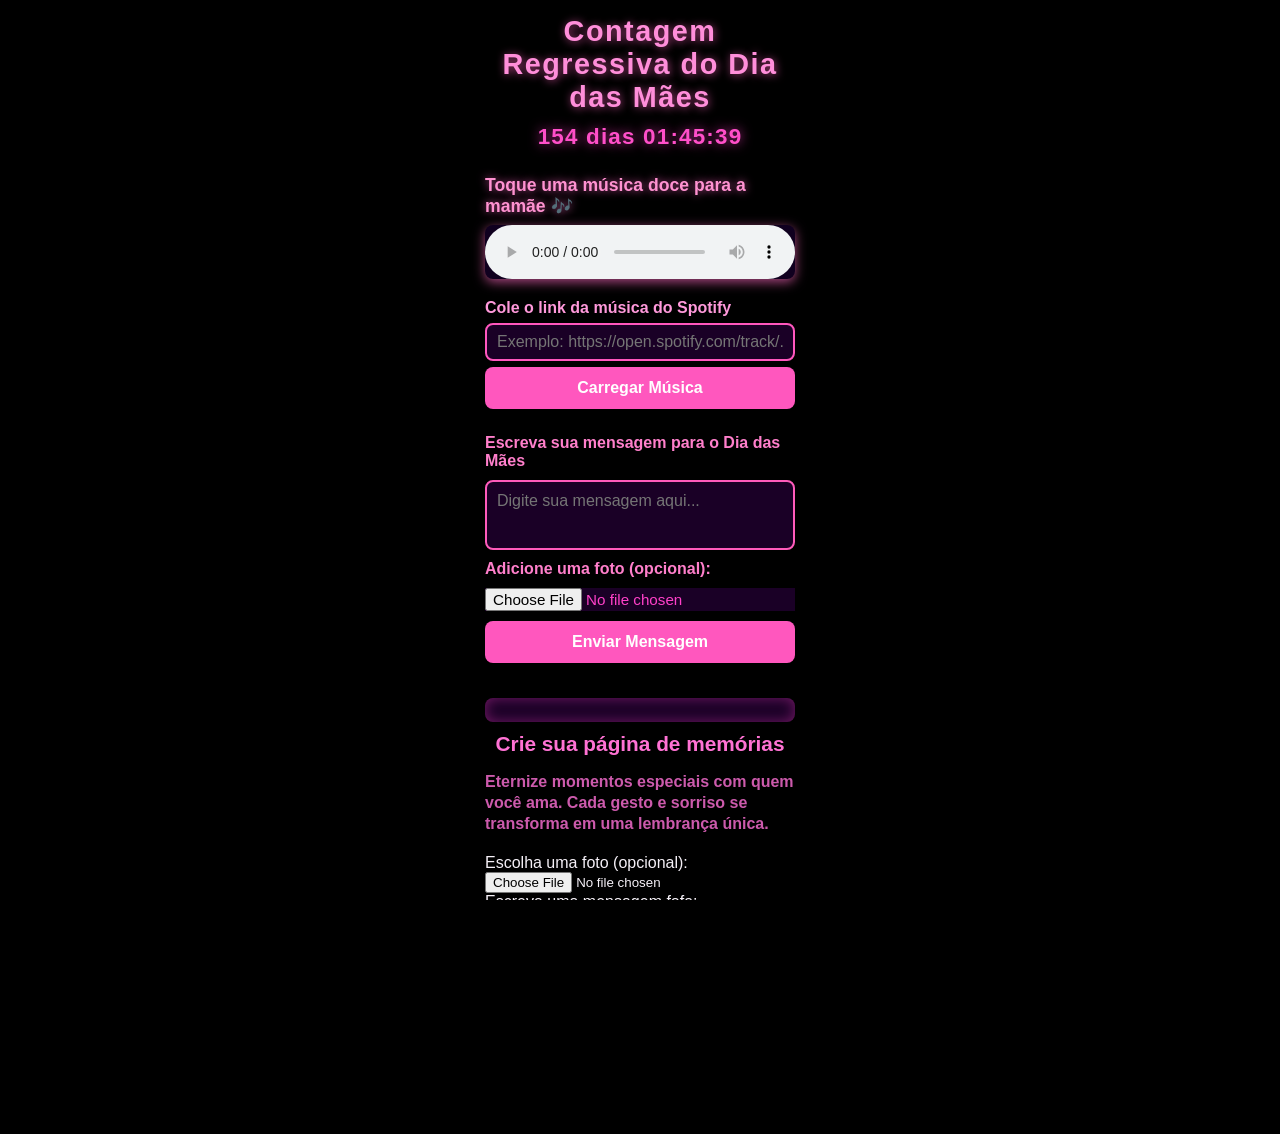
==== index.html @ 5b059147 "Add files via upload" ====
<!DOCTYPE html>
<html lang="pt-BR">
<head>
<meta charset="UTF-8" />
<meta name="viewport" content="width=device-width, initial-scale=1, maximum-scale=1,user-scalable=no" />
<title>Página Especial para o Dia das Mães - Com Emojis</title>
<style>
  /* Reset */
  * {
    box-sizing: border-box;
  }
  html, body {
    margin: 0; padding: 0; height: 100%;
    background: #000000;
    color: #f5f0f7;
    font-family: 'Segoe UI', Tahoma, Geneva, Verdana, sans-serif;
    user-select: none;
    overflow-x: hidden;
  }
  body {
    max-width: 350px;
    min-height: 600px;
    margin-left: auto;
    margin-right: auto;
    padding: 15px 20px 20px;
    display: flex;
    flex-direction: column;
    align-items: center;
    position: relative;
    z-index: 10;
  }
  h1, h2, h3 {
    margin: 0 0 10px 0;
    text-align: center;
    color: #ff8eda;
  }
  h1 {
    font-size: 1.8rem;
    font-weight: 900;
    letter-spacing: 1.5px;
    text-shadow: 1px 1px 8px #ff60bbaa;
  }
  h2 {
    font-size: 1.3rem;
    font-weight: 700;
    margin-bottom: 4px;
    color: #ff5acc;
  }
  p.intro {
    font-size: 1rem;
    font-weight: 600;
    line-height: 1.3;
    margin-bottom: 20px;
    color: #ff70d7cc;
    user-select: text;
  }
  #countdown {
    font-size: 1.4rem;
    font-weight: 800;
    letter-spacing: 1.2px;
    margin: 0 0 25px;
    color: #ff4fc9;
    width: 100%;
    text-align: center;
    user-select: text;
    text-shadow: 0 0 12px #ff40c6bb;
  }
  /* Music player container */
  #musicPlayerContainer {
    display: flex;
    flex-direction: column;
    align-items: center;
    width: 100%;
    margin-bottom: 20px;
    gap: 8px;
  }
  #musicPlayerLabel {
    font-weight: 700;
    font-size: 1.1rem;
    color: #ff92d1;
    text-shadow: 0 0 8px #ff67c5bb;
  }
  audio, iframe {
    width: 100%;
    border-radius: 8px;
    box-shadow: 0 3px 12px #ff69c1aa;
    background: #10001f;
  }
  /* Spotify embed */
  #spotifyContainer {
    display: none;
    margin-top: 10px;
    width: 100%;
    border-radius: 8px;
    box-shadow: 0 3px 12px #ff69c1aa;
  }
  #spotifyEmbed {
    width: 100%;
    height: 80px;
    border-radius: 8px;
    border: none;
    background: #10001f;
  }
  /* Spotify form */
  #spotifyForm {
    display: flex;
    flex-direction: column;
    gap: 6px;
    width: 100%;
    margin-bottom: 25px;
  }
  #spotifyForm label {
    font-weight: 600;
    color: #ff99db;
  }
  #spotifyForm input[type="url"] {
    padding: 8px 10px;
    border: 2px solid #ff57be;
    border-radius: 8px;
    font-size: 1rem;
    color: #ff40c9;
    background: #1a0026;
    transition: border-color 0.3s ease;
  }
  #spotifyForm input[type="url"]:focus {
    outline: none;
    border-color: #ff80df;
    background: #2c003a;
  }
  #spotifyForm button {
    background: #ff57be;
    border: none;
    padding: 12px;
    border-radius: 8px;
    color: white;
    font-weight: 700;
    font-size: 1rem;
    cursor: pointer;
    transition: background 0.3s ease;
  }
  #spotifyForm button:hover, #spotifyForm button:focus {
    background: #ff7fcc;
    outline: none;
  }
  /* Popup for Spotify cover and name */
  #popupOverlay {
    display: none;
    position: fixed;
    z-index: 10000;
    top: 0; left: 0; right: 0; bottom: 0;
    background: rgba(255, 0, 150, 0.9);
    justify-content: center;
    align-items: center;
  }
  #popupContent {
    background: #2c003a;
    border-radius: 12px;
    padding: 20px 25px;
    max-width: 300px;
    width: 90%;
    text-align: center;
    box-shadow: 0 6px 20px #ff33ccdd;
    position: relative;
    user-select: none;
    color: #fff0ff;
  }
  #popupContent img {
    max-width: 80%;
    border-radius: 8px;
    margin-bottom: 12px;
    box-shadow: 0 4px 15px #ff33ccbb;
  }
  #popupContent h3 {
    margin: 0 0 10px 0;
    font-size: 1.3rem;
    user-select: text;
  }
  #popupClose {
    position: absolute;
    top: 8px;
    right: 12px;
    background: transparent;
    border: none;
    font-size: 1.6rem;
    font-weight: 700;
    color: #ff4fc9;
    cursor: pointer;
    user-select: none;
  }
  /* Wish form */
  #wishForm {
    display: flex;
    flex-direction: column;
    gap: 10px;
    width: 100%;
    margin-bottom: 25px;
  }
  #wishForm label {
    font-weight: 600;
    color: #ff7fcb;
  }
  #wishForm textarea {
    resize: none;
    font-family: inherit;
    font-size: 1rem;
    padding: 10px;
    border-radius: 8px;
    border: 2px solid #ff5bbb;
    color: #ff3ec3;
    min-height: 70px;
    background: #1a0026;
    transition: border-color 0.3s ease;
  }
  #wishForm textarea:focus {
    outline: none;
    border-color: #ff80df;
    background: #2c003a;
    color: #ffd0ed;
  }
  #wishForm input[type="file"] {
    font-size: 0.95rem;
    color: #ff40c9;
    background: #1a0026;
  }
  #wishForm button {
    background: #ff57be;
    border: none;
    padding: 12px;
    border-radius: 8px;
    color: white;
    font-weight: 700;
    font-size: 1rem;
    cursor: pointer;
    transition: background 0.3s ease;
  }
  #wishForm button:hover, #wishForm button:focus {
    background: #ff7fcc;
    outline: none;
  }
  /* Wishes container */
  #wishes {
    margin-top: 10px;
    width: 100%;
    max-height: 150px;
    overflow-y: auto;
    background: #1a0026;
    border-radius: 8px;
    padding: 12px;
    box-shadow: inset 0 0 14px #ff40c963;
    user-select: none;
  }
  .wish {
    background: #3f004c;
    border-radius: 6px;
    padding: 8px;
    margin-bottom: 10px;
    box-shadow: 0 1px 4px #ff40c984;
    font-size: 0.95rem;
    line-height: 1.2;
    color: #ffd7f8;
    display: flex;
    flex-direction: row;
    gap: 8px;
    align-items: flex-start;
    user-select: text;
  }
  .wish img {
    max-width: 70px;
    max-height: 70px;
    border-radius: 6px;
    object-fit: cover;
    flex-shrink: 0;
    box-shadow: 0 1px 4px #ff70d7b0;
    user-select: none;
  }
  .wish-text {
    flex: 1;
    word-break: break-word;
  }
  /* Memories section */
  #memoriesContainer {
    width: 100%;
    margin-top: 10px;
    margin-bottom: 15px;
  }
  #memoriesContainer h2 {
    margin-bottom: 10px;
    color: #ff72d4;
  }
  #memories {
    display: flex;
    flex-direction: column;
    gap: 15px;
    max-height: 200px;
    overflow-y: auto;
    background: #2e003d;
    border-radius: 12px;
    padding: 15px;
    box-shadow: inset 0 0 11px #ff40c9cc;
    user-select: none;
  }
  .memory-card {
    background: #3c004d;
    border-radius: 12px;
    box-shadow: 0 4px 12px #ff6edcc0;
    padding: 10px;
    display: flex;
    flex-direction: column;
    color: #ffd0f6;
    user-select: text;
  }
  .memory-card img {
    max-width: 100%;
    max-height: 160px;
    object-fit: contain;
    border-radius: 12px;
    margin-bottom: 8px;
    user-select: none;
  }
  .memory-text {
    font-size: 1rem;
    line-height: 1.3;
    white-space: pre-wrap;
    word-wrap: break-word;
    user-select: text;
  }
  /* Scrollbars */
  #wishes::-webkit-scrollbar, #memories::-webkit-scrollbar {
    width: 6px;
  }
  #wishes::-webkit-scrollbar-track, #memories::-webkit-scrollbar-track {
    background: #ff40c95c;
    border-radius: 8px;
  }
  #wishes::-webkit-scrollbar-thumb, #memories::-webkit-scrollbar-thumb {
    background-color: #ff008c;
    border-radius: 8px;
  }
  /* Responsive */
  @media screen and (max-width: 360px) {
    body {
      padding: 15px;
    }
    h1 {
      font-size: 1.5rem;
    }
    #countdown {
      font-size: 1.2rem;
    }
    #wishForm textarea, #spotifyForm input[type="url"] {
      font-size: 0.95rem;
    }
    #wishForm button, #spotifyForm button {
      font-size: 0.95rem;
      padding: 10px;
    }
    .wish img {
      max-width: 60px;
      max-height: 60px;
    }
    #spotifyEmbed {
      height: 70px;
    }
    #memories {
      max-height: 160px;
    }
    .memory-card img {
      max-height: 140px;
    }
  }
  /* Emoji fall container behind everything */
  #emojiFallContainer {
    pointer-events: none;
    position: fixed;
    top: 0; left: 0; right: 0; bottom: 0;
    overflow: hidden;
    z-index: 1;
  }
  .emojiFall {
    position: absolute;
    top: -2em;
    font-size: 1.6rem;
    opacity: 0.8;
    user-select: none;
    animation-timing-function: linear;
    animation-fill-mode: forwards;
    will-change: transform;
    text-shadow: 0 0 5px #ff40c9bb;
  }
  /* Emoji selection UI */
  #emojiSelectorContainer {
    width: 100%;
    background: #1a0026;
    border-radius: 12px;
    box-shadow: 0 0 8px #ff67c5bb;
    padding: 10px 10px 6px;
    margin-bottom: 15px;
    display: flex;
    flex-direction: column;
    gap: 8px;
  }
  #emojiSelectorContainer label {
    font-weight: 700;
    color: #ff7fcc;
  }
  #emojiSelector {
    font-size: 1.8rem;
    background: transparent;
    border: none;
    color: #ff70d7;
    cursor: pointer;
    border-radius: 8px;
    transition: background 0.25s ease;
    padding: 4px 6px 2px;
    width: 60px;
    text-align: center;
  }
  #emojiSelector:focus {
    outline: none;
    background: #ff80df66;
    color: #fff;
  }
  #emojiSelectorOption {
    font-size: 1.8rem;
  }
</style>
</head>
<body>
  <h1>Contagem Regressiva do Dia das Mães</h1>
  <div id="countdown" aria-live="polite" aria-atomic="true" role="timer" aria-label="Tempo restante para o Dia das Mães">Carregando...</div>

  <div id="musicPlayerContainer">
    <div id="musicPlayerLabel">Toque uma música doce para a mamãe 🎶</div>
    <audio controls preload="auto" aria-label="Player de música padrão do Dia das Mães">
      <source src="https://cdn.pixabay.com/download/audio/2022/05/04/audio_3ef0e6f0a4.mp3?filename=sunny-day-111969.mp3" type="audio/mpeg" />
      Seu navegador não suporta o elemento de áudio.
    </audio>
  </div>

  <form id="spotifyForm" aria-label="Adicionar música do Spotify">
    <label for="spotifyUrlInput">Cole o link da música do Spotify</label>
    <input type="url" id="spotifyUrlInput" placeholder="Exemplo: https://open.spotify.com/track/..." aria-required="true" />
    <button type="button" id="loadSpotifyBtn">Carregar Música</button>
  </form>

  <div id="spotifyContainer" aria-live="polite" aria-atomic="true" aria-label="Player embutido do Spotify">
    <iframe id="spotifyEmbed" allow="encrypted-media" allowtransparency="true" loading="lazy" title="Spotify Player"></iframe>
  </div>

  <div id="popupOverlay" role="dialog" aria-modal="true" aria-labelledby="popupTitle">
    <div id="popupContent">
      <button id="popupClose" aria-label="Fechar popup">&times;</button>
      <img id="popupCover" alt="Capa da música do Spotify" />
      <h3 id="popupTitle"></h3>
    </div>
  </div>

  <form id="wishForm" aria-label="Enviar mensagem para o Dia das Mães">
    <label for="wishInput">Escreva sua mensagem para o Dia das Mães</label>
    <textarea id="wishInput" aria-required="true" placeholder="Digite sua mensagem aqui..." maxlength="200"></textarea>
    <label for="wishPhoto">Adicione uma foto (opcional):</label>
    <input type="file" id="wishPhoto" accept="image/*" />
    <button type="submit">Enviar Mensagem</button>
  </form>

  <div id="wishes" aria-live="polite" aria-relevant="additions" role="region" aria-label="Lista de mensagens para o Dia das Mães"></div>

  <section id="memoriesContainer">
    <h2>Crie sua página de memórias</h2>
    <p class="intro">Eternize momentos especiais com quem você ama. Cada gesto e sorriso se transforma em uma lembrança única.</p>
    <form id="memoryForm" aria-label="Adicionar nova memória">
      <label for="memoryPhoto">Escolha uma foto (opcional):</label>
      <input type="file" id="memoryPhoto" accept="image/*" />
      <label for="memoryText">Escreva uma mensagem fofa:</label>
      <textarea id="memoryText" maxlength="400" placeholder="Digite aqui sua lembrança..." aria-required="true"></textarea>
      <button type="submit">Adicionar memória</button>
    </form>
    <section id="memories" aria-live="polite" aria-relevant="additions" role="region" aria-label="Memórias criadas"></section>
  </section>

  <section id="emojiSelectorContainer">
    <label for="emojiSelector">Escolha seu emoji para a chuva:</label>
    <select id="emojiSelector" aria-label="Selecionar emoji para chuva">
      <option value="🌸">🌸</option>
      <option value="💐">💐</option>
      <option value="🌷">🌷</option>
      <option value="🌹">🌹</option>
      <option value="💕">💕</option>
      <option value="💖">💖</option>
      <option value="💝">💝</option>
      <option value="✨">✨</option>
      <option value="🎀">🎀</option>
      <option value="🌻">🌻</option>
    </select>
  </section>

  <div id="emojiFallContainer" aria-hidden="true"></div>

<script>
  (function() {
    // Countdown
    function getNextMothersDay() {
      let now = new Date();
      let year = now.getFullYear();
      function secondSunday(y) {
        let d = new Date(y,4,1);
        let day = d.getDay();
        let offset = (7 - day) % 7;
        return 1 + offset + 7;
      }
      let date = secondSunday(year);
      let md = new Date(year,4,date,0,0,0,0);
      if (now > md) {
        year++;
        date = secondSunday(year);
        md = new Date(year,4,date,0,0,0,0);
      }
      return md;
    }
    let targetDate = getNextMothersDay();
    const countdownEl = document.getElementById('countdown');
    function pad(n){return n<10?'0'+n:n;}
    function updateCountdown(){
      let now = new Date();
      let diff = targetDate - now;
      if(diff<=0){
        countdownEl.textContent = "Feliz Dia das Mães! 🎉";
        clearInterval(intervalId);
        return;
      }
      let days=Math.floor(diff/(1000*60*60*24));
      let hours=Math.floor((diff/(1000*60*60))%24);
      let mins=Math.floor((diff/(1000*60))%60);
      let secs=Math.floor((diff/1000)%60);
      countdownEl.textContent = days+(days===1?' dia ':' dias ')+pad(hours)+":"+pad(mins)+":"+pad(secs);
    }
    updateCountdown();
    let intervalId = setInterval(updateCountdown,1000);

    // Spotify player integration
    const spotifyUrlInput = document.getElementById('spotifyUrlInput');
    const loadSpotifyBtn = document.getElementById('loadSpotifyBtn');
    const spotifyEmbed = document.getElementById('spotifyEmbed');
    const spotifyContainer = document.getElementById('spotifyContainer');
    const popupOverlay = document.getElementById('popupOverlay');
    const popupClose = document.getElementById('popupClose');
    const popupCover = document.getElementById('popupCover');
    const popupTitle = document.getElementById('popupTitle');

    function extractSpotifyTrackId(url) {
      try {
        let u = new URL(url);
        if(u.hostname==='open.spotify.com'){
          let parts = u.pathname.split('/');
          if(parts.length>=3 && parts[1]==='track'){
            return parts[2].split('?')[0];
          }
        }
      }catch(e){}
      return null;
    }

    loadSpotifyBtn.addEventListener('click', function(){
      let url = spotifyUrlInput.value.trim();
      if(!url){
        alert('Por favor, insira o link da música do Spotify.');
        spotifyUrlInput.focus();
        return;
      }
      let trackId = extractSpotifyTrackId(url);
      if(!trackId){
        alert('Link inválido! Insira um link válido para a música do Spotify.');
        spotifyUrlInput.focus();
        return;
      }
      let embedUrl = `https://open.spotify.com/embed/track/${trackId}`;
      spotifyEmbed.src = embedUrl;
      spotifyContainer.style.display = 'block';
      let musicName = prompt("Digite o nome da música para exibir no popup:");
      if(!musicName) musicName = "Nome não informado";
      popupCover.src = "https://upload.wikimedia.org/wikipedia/commons/4/4f/Spotify_icon_green.svg";
      popupTitle.textContent = musicName;
      popupOverlay.style.display = 'flex';
      popupClose.focus();
    });

    popupClose.addEventListener('click', function(){
      popupOverlay.style.display = 'none';
    });
    document.addEventListener('keydown', function(e){
      if(e.key==='Escape' && popupOverlay.style.display==='flex'){
        popupOverlay.style.display = 'none';
        loadSpotifyBtn.focus();
      }
    });

    // Wish form
    const wishForm = document.getElementById('wishForm');
    const wishInput = document.getElementById('wishInput');
    const wishPhotoInput = document.getElementById('wishPhoto');
    const wishesContainer = document.getElementById('wishes');

    wishForm.addEventListener('submit', function(e){
      e.preventDefault();
      let text = wishInput.value.trim();
      if(!text){
        alert('Por favor, digite uma mensagem antes de enviar.');
        wishInput.focus();
        return;
      }
      if(text.length>200){
        alert('A mensagem é muito longa. Máximo 200 caracteres.');
        wishInput.focus();
        return;
      }
      if(wishPhotoInput.files.length>0){
        let file = wishPhotoInput.files[0];
        if(!file.type.startsWith('image/')){
          alert('Por favor, envie um arquivo de imagem válido.');
          wishPhotoInput.value = '';
          return;
        }
        if(file.size > 5*1024*1024){
          alert('A imagem deve ter menos de 5MB.');
          wishPhotoInput.value = '';
          return;
        }
        let reader = new FileReader();
        reader.onload = function(event){
          addWish(text,event.target.result);
        }
        reader.readAsDataURL(file);
      }else{
        addWish(text, null);
      }
      wishInput.value = '';
      wishPhotoInput.value = '';
      wishInput.focus();
    });

    function addWish(text, imageData){
      const div = document.createElement('div');
      div.className = 'wish';
      if(imageData){
        const img = document.createElement('img');
        img.src = imageData;
        img.alt = 'Foto enviada com a mensagem';
        div.appendChild(img);
      }
      const textDiv = document.createElement('div');
      textDiv.className = 'wish-text';
      textDiv.textContent = text;
      div.appendChild(textDiv);
      wishesContainer.insertBefore(div, wishesContainer.firstChild);
    }

    // Memories section
    const memoryForm = document.getElementById('memoryForm');
    const memoryPhotoInput = document.getElementById('memoryPhoto');
    const memoryTextInput = document.getElementById('memoryText');
    const memoriesContainer = document.getElementById('memories');
    let memories = [];

    function loadMemories(){
      const data = localStorage.getItem('memoriesPageData');
      if(data){
        memories = JSON.parse(data);
        memories.forEach(m=>addMemoryToDOM(m));
      }
    }
    function saveMemories(){
      localStorage.setItem('memoriesPageData', JSON.stringify(memories));
    }
    function addMemoryToDOM(memory){
      const card = document.createElement('article');
      card.className = 'memory-card';
      if(memory.photo){
        const img = document.createElement('img');
        img.src = memory.photo;
        img.alt = 'Foto da memória';
        img.loading = 'lazy';
        card.appendChild(img);
      }
      const textDiv = document.createElement('div');
      textDiv.className = 'memory-text';
      textDiv.textContent = memory.text;
      card.appendChild(textDiv);
      memoriesContainer.appendChild(card);
    }

    memoryForm.addEventListener('submit', function(e){
      e.preventDefault();
      const text = memoryTextInput.value.trim();
      if(text.length===0){
        alert('Por favor, escreva uma mensagem antes de adicionar a memória.');
        memoryTextInput.focus();
        return;
      }
      if(text.length>400){
        alert('A mensagem deve ter no máximo 400 caracteres.');
        memoryTextInput.focus();
        return;
      }
      if(memoryPhotoInput.files.length>0){
        const file = memoryPhotoInput.files[0];
        if(!file.type.startsWith('image/')){
          alert('Por favor, selecione um arquivo de imagem válido.');
          memoryPhotoInput.value = '';
          return;
        }
        if(file.size>5*1024*1024){
          alert('A imagem não pode ser maior que 5MB.');
          memoryPhotoInput.value = '';
          return;
        }
        const reader=new FileReader();
        reader.onload=function(event){
          const newMemory={photo:event.target.result,text:text};
          memories.unshift(newMemory);
          saveMemories();
          addMemoryToDOM(newMemory);
          memoryForm.reset();
          memoryTextInput.focus();
        };
        reader.readAsDataURL(file);
      }else{
        const newMemory={photo:null,text:text};
        memories.unshift(newMemory);
        saveMemories();
        addMemoryToDOM(newMemory);
        memoryForm.reset();
        memoryTextInput.focus();
      }
    });

    loadMemories();

    // Emoji falling animation
    const emojiFallContainer = document.getElementById('emojiFallContainer');
    const emojiSelector = document.getElementById('emojiSelector');

    let emojiChar = emojiSelector.value;
    let emojiElements = [];
    let maxEmoji = 30;
    let screenWidth = window.innerWidth;

    function createEmoji(){
      const emoji = document.createElement('div');
      emoji.className = 'emojiFall';
      emoji.textContent = emojiChar;
      emoji.style.left = Math.random() * (screenWidth-24) + 'px';
      emoji.style.fontSize = (12 + Math.random()*20) + 'px';
      emoji.style.opacity = 0.6 + Math.random()*0.4;
      emoji.style.animationDuration = (4000 + Math.random()*6000) + 'ms';
      emoji.style.animationName = 'falling';
      emojiFallContainer.appendChild(emoji);
      emojiElements.push(emoji);

      // Remove emoji after animation ends
      emoji.addEventListener('animationend', ()=>{
        emoji.remove();
        emojiElements = emojiElements.filter(e => e!==emoji);
      });
    }

    // Create initial falling emojis interval
    let emojiInterval = setInterval(() => {
      if(emojiElements.length < maxEmoji){
        createEmoji();
      }
    }, 300);

    // When the emoji changes
    emojiSelector.addEventListener('change', (e)=>{
      emojiChar = e.target.value;
    });

    // Resize handler
    window.addEventListener('resize', () => {
      screenWidth = window.innerWidth;
    });

    // Define falling animation keyframes dynamically
    const style = document.createElement('style');
    style.textContent = `
      @keyframes falling {
        0% { transform: translateY(-2em) rotate(0deg); }
        100% { transform: translateY(110vh) rotate(360deg); }
      }
    `;
    document.head.appendChild(style);

  })();
</script>
</body>
</html>
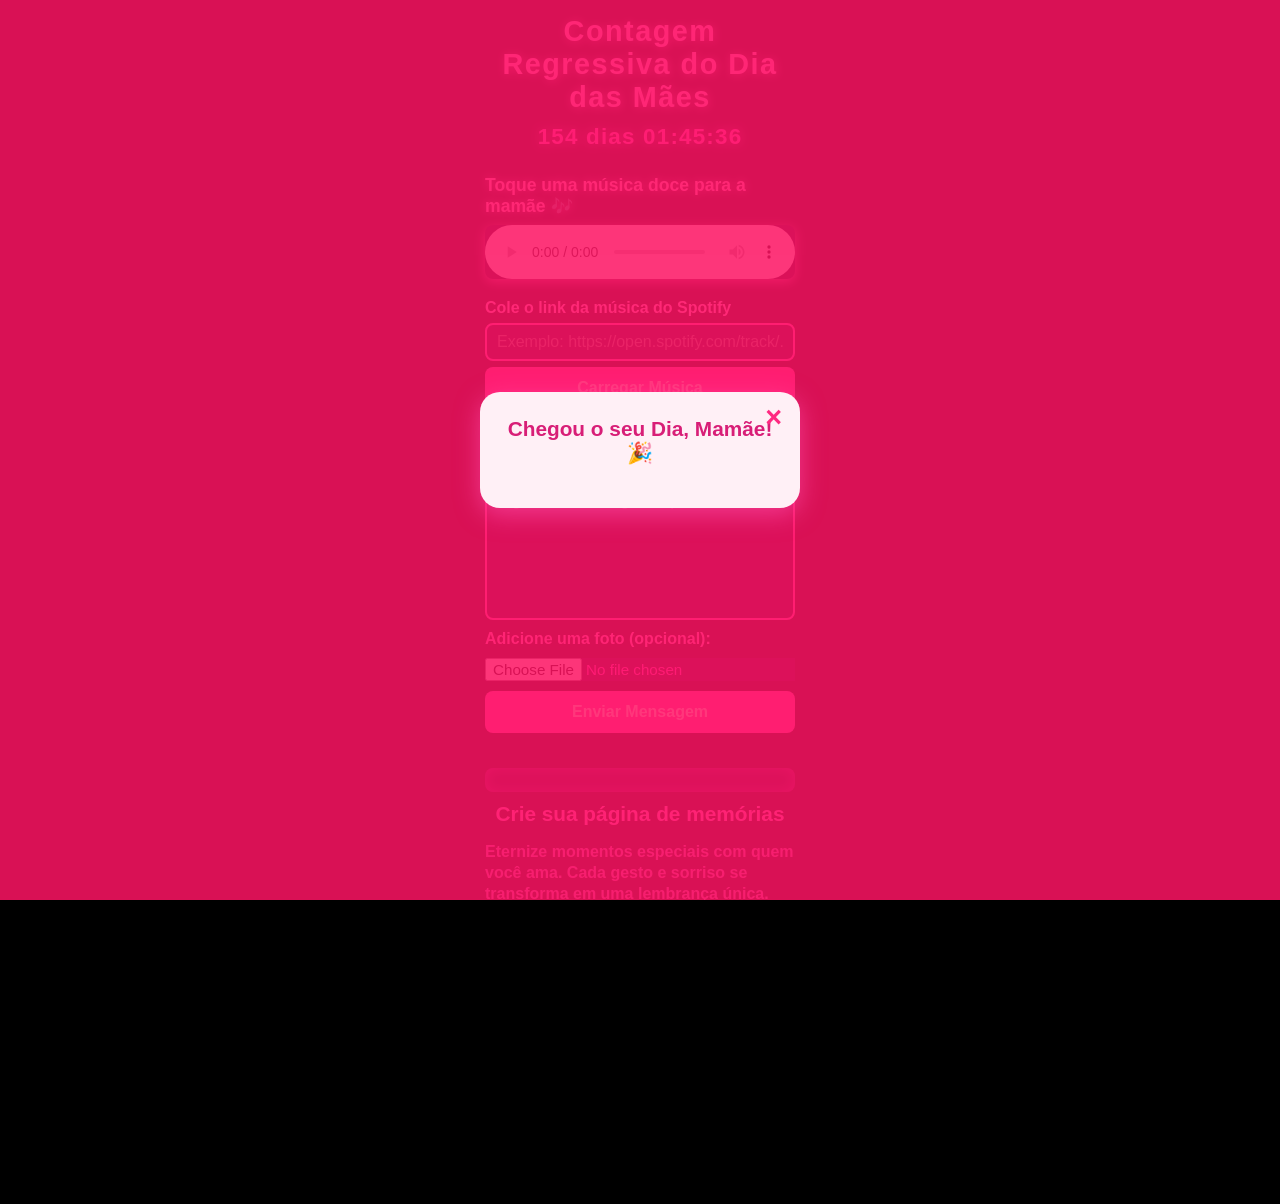
==== commit eacc1259: "Add files via upload" ====
--- a/index.html
+++ b/index.html
@@ -3,7 +3,7 @@
 <head>
 <meta charset="UTF-8" />
 <meta name="viewport" content="width=device-width, initial-scale=1, maximum-scale=1,user-scalable=no" />
-<title>Página Especial para o Dia das Mães - Com Emojis</title>
+<title>Página Especial para o Dia das Mães - Textos Grandes</title>
 <style>
   /* Reset */
   * {
@@ -197,7 +197,7 @@
   }
   #wishForm label {
     font-weight: 600;
-    color: #ff7fcb;
+    color: #ff7fcc;
   }
   #wishForm textarea {
     resize: none;
@@ -207,7 +207,7 @@
     border-radius: 8px;
     border: 2px solid #ff5bbb;
     color: #ff3ec3;
-    min-height: 70px;
+    min-height: 140px;
     background: #1a0026;
     transition: border-color 0.3s ease;
   }
@@ -241,7 +241,7 @@
   #wishes {
     margin-top: 10px;
     width: 100%;
-    max-height: 150px;
+    max-height: 250px;
     overflow-y: auto;
     background: #1a0026;
     border-radius: 8px;
@@ -256,12 +256,14 @@
     margin-bottom: 10px;
     box-shadow: 0 1px 4px #ff40c984;
     font-size: 0.95rem;
-    line-height: 1.2;
+    line-height: 1.4;
     color: #ffd7f8;
     display: flex;
     flex-direction: row;
     gap: 8px;
     align-items: flex-start;
+    white-space: pre-wrap;
+    word-wrap: break-word;
     user-select: text;
   }
   .wish img {
@@ -275,7 +277,6 @@
   }
   .wish-text {
     flex: 1;
-    word-break: break-word;
   }
   /* Memories section */
   #memoriesContainer {
@@ -291,7 +292,7 @@
     display: flex;
     flex-direction: column;
     gap: 15px;
-    max-height: 200px;
+    max-height: 400px;
     overflow-y: auto;
     background: #2e003d;
     border-radius: 12px;
@@ -307,11 +308,13 @@
     display: flex;
     flex-direction: column;
     color: #ffd0f6;
+    white-space: pre-wrap;
+    word-wrap: break-word;
     user-select: text;
   }
   .memory-card img {
     max-width: 100%;
-    max-height: 160px;
+    max-height: 240px;
     object-fit: contain;
     border-radius: 12px;
     margin-bottom: 8px;
@@ -320,13 +323,10 @@
   .memory-text {
     font-size: 1rem;
     line-height: 1.3;
-    white-space: pre-wrap;
-    word-wrap: break-word;
-    user-select: text;
   }
   /* Scrollbars */
   #wishes::-webkit-scrollbar, #memories::-webkit-scrollbar {
-    width: 6px;
+    width: 8px;
   }
   #wishes::-webkit-scrollbar-track, #memories::-webkit-scrollbar-track {
     background: #ff40c95c;
@@ -362,10 +362,10 @@
       height: 70px;
     }
     #memories {
-      max-height: 160px;
+      max-height: 300px;
     }
     .memory-card img {
-      max-height: 140px;
+      max-height: 180px;
     }
   }
   /* Emoji fall container behind everything */
@@ -420,9 +420,6 @@
     background: #ff80df66;
     color: #fff;
   }
-  #emojiSelectorOption {
-    font-size: 1.8rem;
-  }
 </style>
 </head>
 <body>
@@ -457,7 +454,7 @@
 
   <form id="wishForm" aria-label="Enviar mensagem para o Dia das Mães">
     <label for="wishInput">Escreva sua mensagem para o Dia das Mães</label>
-    <textarea id="wishInput" aria-required="true" placeholder="Digite sua mensagem aqui..." maxlength="200"></textarea>
+    <textarea id="wishInput" aria-required="true" placeholder="Digite sua mensagem aqui..." maxlength="35000" ></textarea>
     <label for="wishPhoto">Adicione uma foto (opcional):</label>
     <input type="file" id="wishPhoto" accept="image/*" />
     <button type="submit">Enviar Mensagem</button>
@@ -472,7 +469,7 @@
       <label for="memoryPhoto">Escolha uma foto (opcional):</label>
       <input type="file" id="memoryPhoto" accept="image/*" />
       <label for="memoryText">Escreva uma mensagem fofa:</label>
-      <textarea id="memoryText" maxlength="400" placeholder="Digite aqui sua lembrança..." aria-required="true"></textarea>
+      <textarea id="memoryText" maxlength="35000" placeholder="Digite aqui sua lembrança..." aria-required="true"></textarea>
       <button type="submit">Adicionar memória</button>
     </form>
     <section id="memories" aria-live="polite" aria-relevant="additions" role="region" aria-label="Memórias criadas"></section>
@@ -496,8 +493,24 @@
 
   <div id="emojiFallContainer" aria-hidden="true"></div>
 
+  <!-- Mother's Day popup for celebration -->
+  <div id="mothersDayPopupOverlay" role="dialog" aria-modal="true" aria-labelledby="mothersDayPopupTitle" style="display:none; position: fixed; z-index: 11000; top:0;left:0;right:0;bottom:0; background: rgba(255,20,100, 0.85); display:flex; justify-content:center; align-items:center;">
+    <div style="background:#fff0f6; border-radius:20px; padding:25px; max-width:320px; text-align:center; box-shadow:0 6px 25px #ff4caaaa; position:relative;">
+      <button id="mothersDayPopupClose" aria-label="Fechar popup" style="position:absolute; top:8px; right:12px; border:none; background:transparent; font-size:1.8rem; font-weight:700; color:#ff2981; cursor:pointer;">&times;</button>
+      <h2 id="mothersDayPopupTitle" style="color:#d81e77; margin-bottom:15px;">Chegou o seu Dia, Mamãe! 🎉</h2>
+      <p id="mothersDayPopupMsg" style="font-size:1.1rem; color:#8e0634; white-space: pre-wrap;"></p>
+    </div>
+  </div>
+
 <script>
   (function() {
+    // Site creation time stored in milliseconds in localStorage
+    const creationTimeKey = 'siteCreationTimestamp';
+    if(!localStorage.getItem(creationTimeKey)) {
+      localStorage.setItem(creationTimeKey, Date.now());
+    }
+    const siteCreationTimestamp = parseInt(localStorage.getItem(creationTimeKey), 10);
+
     // Countdown
     function getNextMothersDay() {
       let now = new Date();
@@ -526,6 +539,9 @@
       if(diff<=0){
         countdownEl.textContent = "Feliz Dia das Mães! 🎉";
         clearInterval(intervalId);
+
+        // Show Mother's Day popup once when countdown ends
+        showMothersDayPopup();
         return;
       }
       let days=Math.floor(diff/(1000*60*60*24));
@@ -537,15 +553,49 @@
     updateCountdown();
     let intervalId = setInterval(updateCountdown,1000);
 
+    // Show popup with time elapsed since site creation
+    const popupOverlay = document.getElementById('mothersDayPopupOverlay');
+    const popupCloseBtn = document.getElementById('mothersDayPopupClose');
+    const popupMessage = document.getElementById('mothersDayPopupMsg');
+
+    function showMothersDayPopup() {
+      // Calculate time difference in seconds
+      const nowTS = Date.now();
+      const diffMS = nowTS - siteCreationTimestamp;
+      const diffSec = Math.floor(diffMS / 1000);
+      const diffMin = Math.floor(diffSec / 60);
+      const diffHour = Math.floor(diffMin / 60);
+      const diffDay = Math.floor(diffHour / 24);
+  
+      let timeStr = '';
+      if(diffDay>0) timeStr += diffDay+" dia"+(diffDay>1?"s":"")+", ";
+      if(diffHour%24>0) timeStr += (diffHour%24)+" hora"+((diffHour%24)>1?"s":"")+", ";
+      if(diffMin%60>0) timeStr += (diffMin%60)+" minuto"+((diffMin%60)>1?"s":"")+", ";
+      timeStr += (diffSec%60)+" segund"+((diffSec%60)>1?"os":"a");
+
+      popupMessage.textContent = `Esse site demorou exatamente ${timeStr} para ser criado. Obrigado por fazer parte dessa memória!`;
+      popupOverlay.style.display = 'flex';
+    }
+
+    popupCloseBtn.addEventListener('click', () => {
+      popupOverlay.style.display = 'none';
+    });
+
+    document.addEventListener('keydown', (e) => {
+      if(e.key === "Escape" && popupOverlay.style.display === 'flex'){
+        popupOverlay.style.display = 'none';
+      }
+    });
+
     // Spotify player integration
     const spotifyUrlInput = document.getElementById('spotifyUrlInput');
     const loadSpotifyBtn = document.getElementById('loadSpotifyBtn');
     const spotifyEmbed = document.getElementById('spotifyEmbed');
     const spotifyContainer = document.getElementById('spotifyContainer');
-    const popupOverlay = document.getElementById('popupOverlay');
-    const popupClose = document.getElementById('popupClose');
-    const popupCover = document.getElementById('popupCover');
-    const popupTitle = document.getElementById('popupTitle');
+    const spotifyPopupOverlay = document.getElementById('popupOverlay');
+    const spotifyPopupClose = document.getElementById('popupClose');
+    const spotifyPopupCover = document.getElementById('popupCover');
+    const spotifyPopupTitle = document.getElementById('popupTitle');
 
     function extractSpotifyTrackId(url) {
       try {
@@ -578,18 +628,18 @@
       spotifyContainer.style.display = 'block';
       let musicName = prompt("Digite o nome da música para exibir no popup:");
       if(!musicName) musicName = "Nome não informado";
-      popupCover.src = "https://upload.wikimedia.org/wikipedia/commons/4/4f/Spotify_icon_green.svg";
-      popupTitle.textContent = musicName;
-      popupOverlay.style.display = 'flex';
-      popupClose.focus();
+      spotifyPopupCover.src = "https://upload.wikimedia.org/wikipedia/commons/4/4f/Spotify_icon_green.svg";
+      spotifyPopupTitle.textContent = musicName;
+      spotifyPopupOverlay.style.display = 'flex';
+      spotifyPopupClose.focus();
     });
 
-    popupClose.addEventListener('click', function(){
-      popupOverlay.style.display = 'none';
+    spotifyPopupClose.addEventListener('click', function(){
+      spotifyPopupOverlay.style.display = 'none';
     });
     document.addEventListener('keydown', function(e){
-      if(e.key==='Escape' && popupOverlay.style.display==='flex'){
-        popupOverlay.style.display = 'none';
+      if(e.key==='Escape' && spotifyPopupOverlay.style.display==='flex'){
+        spotifyPopupOverlay.style.display = 'none';
         loadSpotifyBtn.focus();
       }
     });
@@ -608,8 +658,8 @@
         wishInput.focus();
         return;
       }
-      if(text.length>200){
-        alert('A mensagem é muito longa. Máximo 200 caracteres.');
+      if(text.length>35000){
+        alert('A mensagem é muito longa. Máximo 35000 caracteres.');
         wishInput.focus();
         return;
       }
@@ -696,8 +746,8 @@
         memoryTextInput.focus();
         return;
       }
-      if(text.length>400){
-        alert('A mensagem deve ter no máximo 400 caracteres.');
+      if(text.length>35000){
+        alert('A mensagem deve ter no máximo 35000 caracteres.');
         memoryTextInput.focus();
         return;
       }
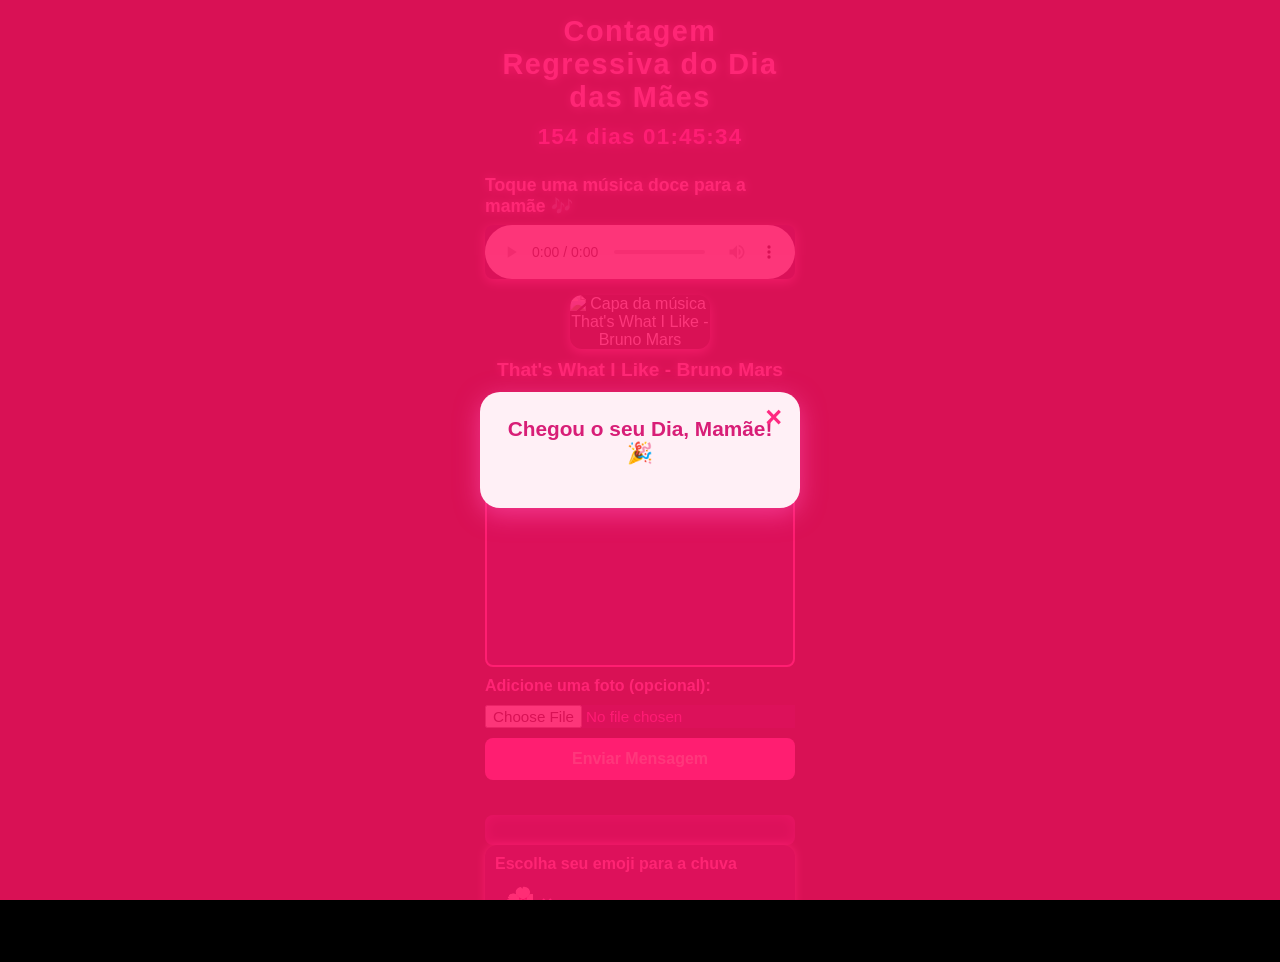
==== commit 69f687f1: "Add files via upload" ====
--- a/index.html
+++ b/index.html
@@ -3,7 +3,7 @@
 <head>
 <meta charset="UTF-8" />
 <meta name="viewport" content="width=device-width, initial-scale=1, maximum-scale=1,user-scalable=no" />
-<title>Página Especial para o Dia das Mães - Textos Grandes</title>
+<title>Página Especial para o Dia das Mães</title>
 <style>
   /* Reset */
   * {
@@ -46,14 +46,6 @@
     margin-bottom: 4px;
     color: #ff5acc;
   }
-  p.intro {
-    font-size: 1rem;
-    font-weight: 600;
-    line-height: 1.3;
-    margin-bottom: 20px;
-    color: #ff70d7cc;
-    user-select: text;
-  }
   #countdown {
     font-size: 1.4rem;
     font-weight: 800;
@@ -80,113 +72,29 @@
     color: #ff92d1;
     text-shadow: 0 0 8px #ff67c5bb;
   }
-  audio, iframe {
+  audio {
     width: 100%;
     border-radius: 8px;
     box-shadow: 0 3px 12px #ff69c1aa;
     background: #10001f;
   }
-  /* Spotify embed */
-  #spotifyContainer {
-    display: none;
-    margin-top: 10px;
-    width: 100%;
-    border-radius: 8px;
-    box-shadow: 0 3px 12px #ff69c1aa;
-  }
-  #spotifyEmbed {
-    width: 100%;
-    height: 80px;
-    border-radius: 8px;
-    border: none;
-    background: #10001f;
-  }
-  /* Spotify form */
-  #spotifyForm {
-    display: flex;
-    flex-direction: column;
-    gap: 6px;
-    width: 100%;
-    margin-bottom: 25px;
-  }
-  #spotifyForm label {
-    font-weight: 600;
-    color: #ff99db;
-  }
-  #spotifyForm input[type="url"] {
-    padding: 8px 10px;
-    border: 2px solid #ff57be;
-    border-radius: 8px;
-    font-size: 1rem;
-    color: #ff40c9;
-    background: #1a0026;
-    transition: border-color 0.3s ease;
-  }
-  #spotifyForm input[type="url"]:focus {
-    outline: none;
-    border-color: #ff80df;
-    background: #2c003a;
-  }
-  #spotifyForm button {
-    background: #ff57be;
-    border: none;
-    padding: 12px;
-    border-radius: 8px;
-    color: white;
+  #musicCoverContainer {
+    margin-top: 8px;
+    text-align: center;
+  }
+  #musicCoverContainer img {
+    max-width: 140px;
+    border-radius: 12px;
+    box-shadow: 0 4px 12px #ff69c1aa;
+  }
+  #musicCoverContainer h3 {
+    margin: 10px 0 0 0;
+    color: #ff92d1;
     font-weight: 700;
-    font-size: 1rem;
-    cursor: pointer;
-    transition: background 0.3s ease;
-  }
-  #spotifyForm button:hover, #spotifyForm button:focus {
-    background: #ff7fcc;
-    outline: none;
-  }
-  /* Popup for Spotify cover and name */
-  #popupOverlay {
-    display: none;
-    position: fixed;
-    z-index: 10000;
-    top: 0; left: 0; right: 0; bottom: 0;
-    background: rgba(255, 0, 150, 0.9);
-    justify-content: center;
-    align-items: center;
-  }
-  #popupContent {
-    background: #2c003a;
-    border-radius: 12px;
-    padding: 20px 25px;
-    max-width: 300px;
-    width: 90%;
-    text-align: center;
-    box-shadow: 0 6px 20px #ff33ccdd;
-    position: relative;
-    user-select: none;
-    color: #fff0ff;
-  }
-  #popupContent img {
-    max-width: 80%;
-    border-radius: 8px;
-    margin-bottom: 12px;
-    box-shadow: 0 4px 15px #ff33ccbb;
-  }
-  #popupContent h3 {
-    margin: 0 0 10px 0;
-    font-size: 1.3rem;
-    user-select: text;
-  }
-  #popupClose {
-    position: absolute;
-    top: 8px;
-    right: 12px;
-    background: transparent;
-    border: none;
-    font-size: 1.6rem;
-    font-weight: 700;
-    color: #ff4fc9;
-    cursor: pointer;
-    user-select: none;
-  }
+    font-size: 1.2rem;
+    text-shadow: 0 0 8px #ff67c5bb;
+  }
+
   /* Wish form */
   #wishForm {
     display: flex;
@@ -207,7 +115,7 @@
     border-radius: 8px;
     border: 2px solid #ff5bbb;
     color: #ff3ec3;
-    min-height: 140px;
+    min-height: 220px;
     background: #1a0026;
     transition: border-color 0.3s ease;
   }
@@ -241,132 +149,42 @@
   #wishes {
     margin-top: 10px;
     width: 100%;
-    max-height: 250px;
+    max-height: 350px;
     overflow-y: auto;
     background: #1a0026;
     border-radius: 8px;
-    padding: 12px;
+    padding: 15px;
     box-shadow: inset 0 0 14px #ff40c963;
     user-select: none;
   }
   .wish {
     background: #3f004c;
-    border-radius: 6px;
-    padding: 8px;
-    margin-bottom: 10px;
-    box-shadow: 0 1px 4px #ff40c984;
-    font-size: 0.95rem;
-    line-height: 1.4;
+    border-radius: 8px;
+    padding: 12px;
+    margin-bottom: 12px;
+    box-shadow: 0 2px 8px #ff40c984;
+    font-size: 1.1rem;
+    line-height: 1.5;
     color: #ffd7f8;
     display: flex;
     flex-direction: row;
-    gap: 8px;
+    gap: 16px;
     align-items: flex-start;
     white-space: pre-wrap;
     word-wrap: break-word;
     user-select: text;
   }
   .wish img {
-    max-width: 70px;
-    max-height: 70px;
-    border-radius: 6px;
-    object-fit: cover;
+    max-width: 140px;
+    max-height: 140px;
+    border-radius: 10px;
+    object-fit: contain;
     flex-shrink: 0;
-    box-shadow: 0 1px 4px #ff70d7b0;
+    box-shadow: 0 2px 8px #ff70d7b0;
     user-select: none;
   }
   .wish-text {
     flex: 1;
-  }
-  /* Memories section */
-  #memoriesContainer {
-    width: 100%;
-    margin-top: 10px;
-    margin-bottom: 15px;
-  }
-  #memoriesContainer h2 {
-    margin-bottom: 10px;
-    color: #ff72d4;
-  }
-  #memories {
-    display: flex;
-    flex-direction: column;
-    gap: 15px;
-    max-height: 400px;
-    overflow-y: auto;
-    background: #2e003d;
-    border-radius: 12px;
-    padding: 15px;
-    box-shadow: inset 0 0 11px #ff40c9cc;
-    user-select: none;
-  }
-  .memory-card {
-    background: #3c004d;
-    border-radius: 12px;
-    box-shadow: 0 4px 12px #ff6edcc0;
-    padding: 10px;
-    display: flex;
-    flex-direction: column;
-    color: #ffd0f6;
-    white-space: pre-wrap;
-    word-wrap: break-word;
-    user-select: text;
-  }
-  .memory-card img {
-    max-width: 100%;
-    max-height: 240px;
-    object-fit: contain;
-    border-radius: 12px;
-    margin-bottom: 8px;
-    user-select: none;
-  }
-  .memory-text {
-    font-size: 1rem;
-    line-height: 1.3;
-  }
-  /* Scrollbars */
-  #wishes::-webkit-scrollbar, #memories::-webkit-scrollbar {
-    width: 8px;
-  }
-  #wishes::-webkit-scrollbar-track, #memories::-webkit-scrollbar-track {
-    background: #ff40c95c;
-    border-radius: 8px;
-  }
-  #wishes::-webkit-scrollbar-thumb, #memories::-webkit-scrollbar-thumb {
-    background-color: #ff008c;
-    border-radius: 8px;
-  }
-  /* Responsive */
-  @media screen and (max-width: 360px) {
-    body {
-      padding: 15px;
-    }
-    h1 {
-      font-size: 1.5rem;
-    }
-    #countdown {
-      font-size: 1.2rem;
-    }
-    #wishForm textarea, #spotifyForm input[type="url"] {
-      font-size: 0.95rem;
-    }
-    #wishForm button, #spotifyForm button {
-      font-size: 0.95rem;
-      padding: 10px;
-    }
-    .wish img {
-      max-width: 60px;
-      max-height: 60px;
-    }
-    #spotifyEmbed {
-      height: 70px;
-    }
-    #memories {
-      max-height: 300px;
-    }
-    .memory-card img {
-      max-height: 180px;
-    }
   }
   /* Emoji fall container behind everything */
   #emojiFallContainer {
@@ -420,6 +238,80 @@
     background: #ff80df66;
     color: #fff;
   }
+  /* Mother's Day popup for celebration */
+  #mothersDayPopupOverlay {
+    display: none;
+    position: fixed;
+    z-index: 11000;
+    top:0;left:0;right:0;bottom:0;
+    background: rgba(255,20,100, 0.85);
+    display:flex;
+    justify-content:center;
+    align-items:center;
+  }
+  #mothersDayPopupContent {
+    background:#fff0f6;
+    border-radius:20px;
+    padding:25px;
+    max-width:320px;
+    text-align:center;
+    box-shadow:0 6px 25px #ff4caaaa;
+    position:relative;
+  }
+  #mothersDayPopupClose {
+    position:absolute;
+    top:8px; right:12px;
+    border:none;
+    background:transparent;
+    font-size:1.8rem;
+    font-weight:700;
+    color:#ff2981;
+    cursor:pointer;
+  }
+  #mothersDayPopupTitle {
+    color:#d81e77;
+    margin-bottom:15px;
+  }
+  #mothersDayPopupMsg {
+    font-size:1.1rem;
+    color:#8e0634;
+    white-space: pre-wrap;
+  }
+  /* Scrollbars */
+  #wishes::-webkit-scrollbar {
+    width: 8px;
+  }
+  #wishes::-webkit-scrollbar-track {
+    background: #ff40c95c;
+    border-radius: 8px;
+  }
+  #wishes::-webkit-scrollbar-thumb {
+    background-color: #ff008c;
+    border-radius: 8px;
+  }
+  /* Responsive */
+  @media screen and (max-width: 360px) {
+    body {
+      padding: 15px;
+    }
+    h1 {
+      font-size: 1.5rem;
+    }
+    #countdown {
+      font-size: 1.2rem;
+    }
+    #wishForm textarea {
+      font-size: 0.95rem;
+    }
+    #wishForm button {
+      font-size: 0.95rem;
+      padding: 10px;
+    }
+    .wish img {
+      max-width: 90px;
+      max-height: 90px;
+    }
+  }
 </style>
 </head>
 <body>
@@ -428,27 +320,14 @@
 
   <div id="musicPlayerContainer">
     <div id="musicPlayerLabel">Toque uma música doce para a mamãe 🎶</div>
-    <audio controls preload="auto" aria-label="Player de música padrão do Dia das Mães">
-      <source src="https://cdn.pixabay.com/download/audio/2022/05/04/audio_3ef0e6f0a4.mp3?filename=sunny-day-111969.mp3" type="audio/mpeg" />
+    <!-- That’s What I Like - Bruno Mars -->
+    <audio controls preload="auto" aria-label="Player da música That's What I Like - Bruno Mars">
+      <source src="https://p.scdn.co/mp3-preview/547e01200a47ef5efb126ee804248a8e0149216a?cid=774b29d4f13844c495f206cafdad9c86" type="audio/mpeg" />
       Seu navegador não suporta o elemento de áudio.
     </audio>
-  </div>
-
-  <form id="spotifyForm" aria-label="Adicionar música do Spotify">
-    <label for="spotifyUrlInput">Cole o link da música do Spotify</label>
-    <input type="url" id="spotifyUrlInput" placeholder="Exemplo: https://open.spotify.com/track/..." aria-required="true" />
-    <button type="button" id="loadSpotifyBtn">Carregar Música</button>
-  </form>
-
-  <div id="spotifyContainer" aria-live="polite" aria-atomic="true" aria-label="Player embutido do Spotify">
-    <iframe id="spotifyEmbed" allow="encrypted-media" allowtransparency="true" loading="lazy" title="Spotify Player"></iframe>
-  </div>
-
-  <div id="popupOverlay" role="dialog" aria-modal="true" aria-labelledby="popupTitle">
-    <div id="popupContent">
-      <button id="popupClose" aria-label="Fechar popup">&times;</button>
-      <img id="popupCover" alt="Capa da música do Spotify" />
-      <h3 id="popupTitle"></h3>
+    <div id="musicCoverContainer" aria-label="Capa e nome da música">
+      <img src="https://i.scdn.co/image/ab67616d0000b27324ebcf7c84657838babfca9f" alt="Capa da música That's What I Like - Bruno Mars" />
+      <h3>That's What I Like - Bruno Mars</h3>
     </div>
   </div>
 
@@ -462,21 +341,8 @@
 
   <div id="wishes" aria-live="polite" aria-relevant="additions" role="region" aria-label="Lista de mensagens para o Dia das Mães"></div>
 
-  <section id="memoriesContainer">
-    <h2>Crie sua página de memórias</h2>
-    <p class="intro">Eternize momentos especiais com quem você ama. Cada gesto e sorriso se transforma em uma lembrança única.</p>
-    <form id="memoryForm" aria-label="Adicionar nova memória">
-      <label for="memoryPhoto">Escolha uma foto (opcional):</label>
-      <input type="file" id="memoryPhoto" accept="image/*" />
-      <label for="memoryText">Escreva uma mensagem fofa:</label>
-      <textarea id="memoryText" maxlength="35000" placeholder="Digite aqui sua lembrança..." aria-required="true"></textarea>
-      <button type="submit">Adicionar memória</button>
-    </form>
-    <section id="memories" aria-live="polite" aria-relevant="additions" role="region" aria-label="Memórias criadas"></section>
-  </section>
-
   <section id="emojiSelectorContainer">
-    <label for="emojiSelector">Escolha seu emoji para a chuva:</label>
+    <label for="emojiSelector">Escolha seu emoji para a chuva</label>
     <select id="emojiSelector" aria-label="Selecionar emoji para chuva">
       <option value="🌸">🌸</option>
       <option value="💐">💐</option>
@@ -495,7 +361,7 @@
 
   <!-- Mother's Day popup for celebration -->
   <div id="mothersDayPopupOverlay" role="dialog" aria-modal="true" aria-labelledby="mothersDayPopupTitle" style="display:none; position: fixed; z-index: 11000; top:0;left:0;right:0;bottom:0; background: rgba(255,20,100, 0.85); display:flex; justify-content:center; align-items:center;">
-    <div style="background:#fff0f6; border-radius:20px; padding:25px; max-width:320px; text-align:center; box-shadow:0 6px 25px #ff4caaaa; position:relative;">
+    <div id="mothersDayPopupContent">
       <button id="mothersDayPopupClose" aria-label="Fechar popup" style="position:absolute; top:8px; right:12px; border:none; background:transparent; font-size:1.8rem; font-weight:700; color:#ff2981; cursor:pointer;">&times;</button>
       <h2 id="mothersDayPopupTitle" style="color:#d81e77; margin-bottom:15px;">Chegou o seu Dia, Mamãe! 🎉</h2>
       <p id="mothersDayPopupMsg" style="font-size:1.1rem; color:#8e0634; white-space: pre-wrap;"></p>
@@ -539,8 +405,6 @@
       if(diff<=0){
         countdownEl.textContent = "Feliz Dia das Mães! 🎉";
         clearInterval(intervalId);
-
-        // Show Mother's Day popup once when countdown ends
         showMothersDayPopup();
         return;
       }
@@ -559,14 +423,13 @@
     const popupMessage = document.getElementById('mothersDayPopupMsg');
 
     function showMothersDayPopup() {
-      // Calculate time difference in seconds
       const nowTS = Date.now();
       const diffMS = nowTS - siteCreationTimestamp;
       const diffSec = Math.floor(diffMS / 1000);
       const diffMin = Math.floor(diffSec / 60);
       const diffHour = Math.floor(diffMin / 60);
       const diffDay = Math.floor(diffHour / 24);
-  
+
       let timeStr = '';
       if(diffDay>0) timeStr += diffDay+" dia"+(diffDay>1?"s":"")+", ";
       if(diffHour%24>0) timeStr += (diffHour%24)+" hora"+((diffHour%24)>1?"s":"")+", ";
@@ -584,63 +447,6 @@
     document.addEventListener('keydown', (e) => {
       if(e.key === "Escape" && popupOverlay.style.display === 'flex'){
         popupOverlay.style.display = 'none';
-      }
-    });
-
-    // Spotify player integration
-    const spotifyUrlInput = document.getElementById('spotifyUrlInput');
-    const loadSpotifyBtn = document.getElementById('loadSpotifyBtn');
-    const spotifyEmbed = document.getElementById('spotifyEmbed');
-    const spotifyContainer = document.getElementById('spotifyContainer');
-    const spotifyPopupOverlay = document.getElementById('popupOverlay');
-    const spotifyPopupClose = document.getElementById('popupClose');
-    const spotifyPopupCover = document.getElementById('popupCover');
-    const spotifyPopupTitle = document.getElementById('popupTitle');
-
-    function extractSpotifyTrackId(url) {
-      try {
-        let u = new URL(url);
-        if(u.hostname==='open.spotify.com'){
-          let parts = u.pathname.split('/');
-          if(parts.length>=3 && parts[1]==='track'){
-            return parts[2].split('?')[0];
-          }
-        }
-      }catch(e){}
-      return null;
-    }
-
-    loadSpotifyBtn.addEventListener('click', function(){
-      let url = spotifyUrlInput.value.trim();
-      if(!url){
-        alert('Por favor, insira o link da música do Spotify.');
-        spotifyUrlInput.focus();
-        return;
-      }
-      let trackId = extractSpotifyTrackId(url);
-      if(!trackId){
-        alert('Link inválido! Insira um link válido para a música do Spotify.');
-        spotifyUrlInput.focus();
-        return;
-      }
-      let embedUrl = `https://open.spotify.com/embed/track/${trackId}`;
-      spotifyEmbed.src = embedUrl;
-      spotifyContainer.style.display = 'block';
-      let musicName = prompt("Digite o nome da música para exibir no popup:");
-      if(!musicName) musicName = "Nome não informado";
-      spotifyPopupCover.src = "https://upload.wikimedia.org/wikipedia/commons/4/4f/Spotify_icon_green.svg";
-      spotifyPopupTitle.textContent = musicName;
-      spotifyPopupOverlay.style.display = 'flex';
-      spotifyPopupClose.focus();
-    });
-
-    spotifyPopupClose.addEventListener('click', function(){
-      spotifyPopupOverlay.style.display = 'none';
-    });
-    document.addEventListener('keydown', function(e){
-      if(e.key==='Escape' && spotifyPopupOverlay.style.display==='flex'){
-        spotifyPopupOverlay.style.display = 'none';
-        loadSpotifyBtn.focus();
       }
     });
 
@@ -704,87 +510,6 @@
       wishesContainer.insertBefore(div, wishesContainer.firstChild);
     }
 
-    // Memories section
-    const memoryForm = document.getElementById('memoryForm');
-    const memoryPhotoInput = document.getElementById('memoryPhoto');
-    const memoryTextInput = document.getElementById('memoryText');
-    const memoriesContainer = document.getElementById('memories');
-    let memories = [];
-
-    function loadMemories(){
-      const data = localStorage.getItem('memoriesPageData');
-      if(data){
-        memories = JSON.parse(data);
-        memories.forEach(m=>addMemoryToDOM(m));
-      }
-    }
-    function saveMemories(){
-      localStorage.setItem('memoriesPageData', JSON.stringify(memories));
-    }
-    function addMemoryToDOM(memory){
-      const card = document.createElement('article');
-      card.className = 'memory-card';
-      if(memory.photo){
-        const img = document.createElement('img');
-        img.src = memory.photo;
-        img.alt = 'Foto da memória';
-        img.loading = 'lazy';
-        card.appendChild(img);
-      }
-      const textDiv = document.createElement('div');
-      textDiv.className = 'memory-text';
-      textDiv.textContent = memory.text;
-      card.appendChild(textDiv);
-      memoriesContainer.appendChild(card);
-    }
-
-    memoryForm.addEventListener('submit', function(e){
-      e.preventDefault();
-      const text = memoryTextInput.value.trim();
-      if(text.length===0){
-        alert('Por favor, escreva uma mensagem antes de adicionar a memória.');
-        memoryTextInput.focus();
-        return;
-      }
-      if(text.length>35000){
-        alert('A mensagem deve ter no máximo 35000 caracteres.');
-        memoryTextInput.focus();
-        return;
-      }
-      if(memoryPhotoInput.files.length>0){
-        const file = memoryPhotoInput.files[0];
-        if(!file.type.startsWith('image/')){
-          alert('Por favor, selecione um arquivo de imagem válido.');
-          memoryPhotoInput.value = '';
-          return;
-        }
-        if(file.size>5*1024*1024){
-          alert('A imagem não pode ser maior que 5MB.');
-          memoryPhotoInput.value = '';
-          return;
-        }
-        const reader=new FileReader();
-        reader.onload=function(event){
-          const newMemory={photo:event.target.result,text:text};
-          memories.unshift(newMemory);
-          saveMemories();
-          addMemoryToDOM(newMemory);
-          memoryForm.reset();
-          memoryTextInput.focus();
-        };
-        reader.readAsDataURL(file);
-      }else{
-        const newMemory={photo:null,text:text};
-        memories.unshift(newMemory);
-        saveMemories();
-        addMemoryToDOM(newMemory);
-        memoryForm.reset();
-        memoryTextInput.focus();
-      }
-    });
-
-    loadMemories();
-
     // Emoji falling animation
     const emojiFallContainer = document.getElementById('emojiFallContainer');
     const emojiSelector = document.getElementById('emojiSelector');
@@ -815,7 +540,7 @@
 
     // Create initial falling emojis interval
     let emojiInterval = setInterval(() => {
-      if(emojiElements.length < maxEmoji){
+      if(emojiElements.length< maxEmoji){
         createEmoji();
       }
     }, 300);
@@ -844,4 +569,3 @@
 </script>
 </body>
 </html>
-
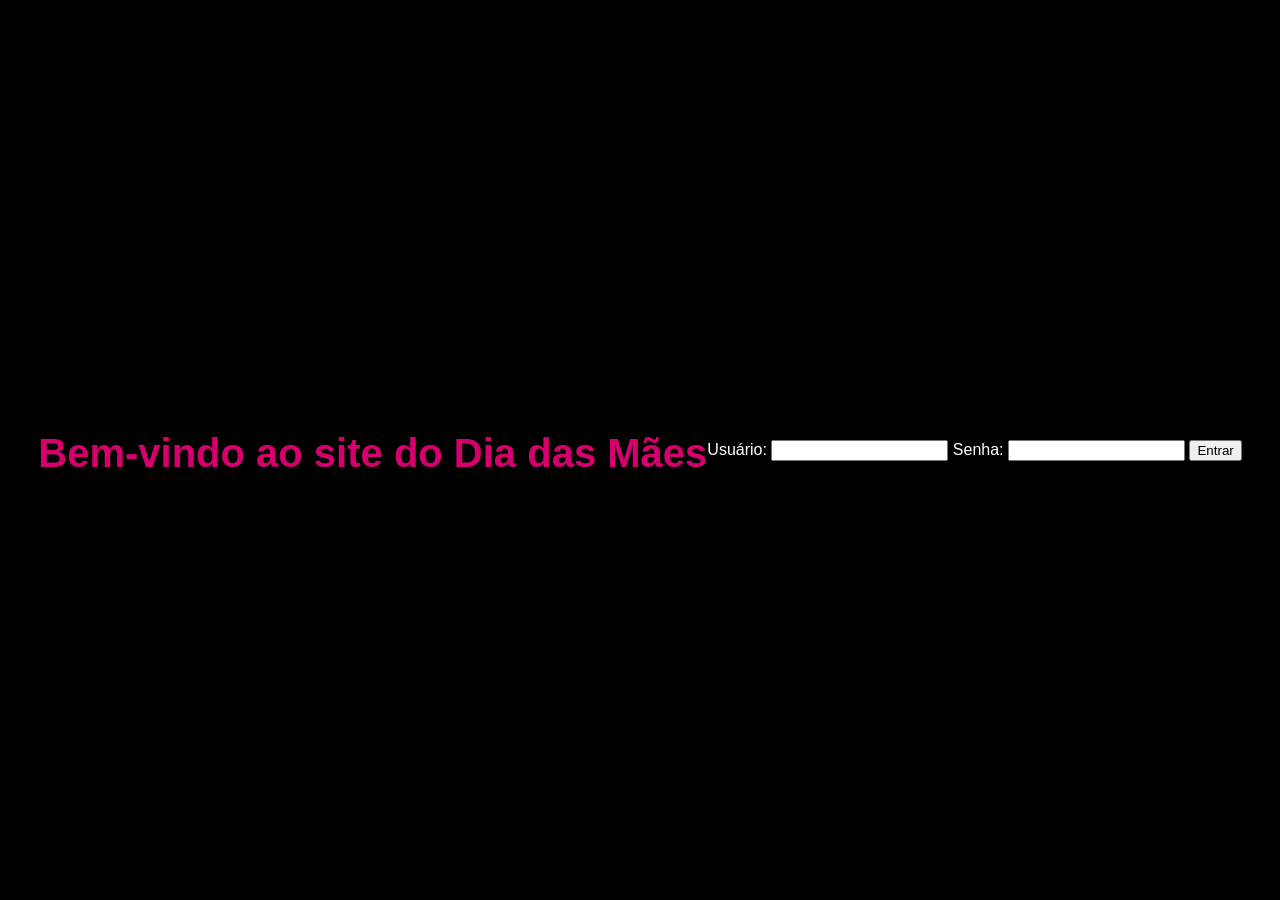
==== commit e61b8589: "Add files via upload" ====
--- a/index.html
+++ b/index.html
@@ -1,571 +1,21 @@
-<!DOCTYPE html>
-<html lang="pt-BR">
-<head>
-<meta charset="UTF-8" />
-<meta name="viewport" content="width=device-width, initial-scale=1, maximum-scale=1,user-scalable=no" />
-<title>Página Especial para o Dia das Mães</title>
-<style>
-  /* Reset */
-  * {
-    box-sizing: border-box;
-  }
-  html, body {
-    margin: 0; padding: 0; height: 100%;
-    background: #000000;
-    color: #f5f0f7;
-    font-family: 'Segoe UI', Tahoma, Geneva, Verdana, sans-serif;
-    user-select: none;
-    overflow-x: hidden;
-  }
-  body {
-    max-width: 350px;
-    min-height: 600px;
-    margin-left: auto;
-    margin-right: auto;
-    padding: 15px 20px 20px;
-    display: flex;
-    flex-direction: column;
-    align-items: center;
-    position: relative;
-    z-index: 10;
-  }
-  h1, h2, h3 {
-    margin: 0 0 10px 0;
-    text-align: center;
-    color: #ff8eda;
-  }
-  h1 {
-    font-size: 1.8rem;
-    font-weight: 900;
-    letter-spacing: 1.5px;
-    text-shadow: 1px 1px 8px #ff60bbaa;
-  }
-  h2 {
-    font-size: 1.3rem;
-    font-weight: 700;
-    margin-bottom: 4px;
-    color: #ff5acc;
-  }
-  #countdown {
-    font-size: 1.4rem;
-    font-weight: 800;
-    letter-spacing: 1.2px;
-    margin: 0 0 25px;
-    color: #ff4fc9;
-    width: 100%;
-    text-align: center;
-    user-select: text;
-    text-shadow: 0 0 12px #ff40c6bb;
-  }
-  /* Music player container */
-  #musicPlayerContainer {
-    display: flex;
-    flex-direction: column;
-    align-items: center;
-    width: 100%;
-    margin-bottom: 20px;
-    gap: 8px;
-  }
-  #musicPlayerLabel {
-    font-weight: 700;
-    font-size: 1.1rem;
-    color: #ff92d1;
-    text-shadow: 0 0 8px #ff67c5bb;
-  }
-  audio {
-    width: 100%;
-    border-radius: 8px;
-    box-shadow: 0 3px 12px #ff69c1aa;
-    background: #10001f;
-  }
-  #musicCoverContainer {
-    margin-top: 8px;
-    text-align: center;
-  }
-  #musicCoverContainer img {
-    max-width: 140px;
-    border-radius: 12px;
-    box-shadow: 0 4px 12px #ff69c1aa;
-  }
-  #musicCoverContainer h3 {
-    margin: 10px 0 0 0;
-    color: #ff92d1;
-    font-weight: 700;
-    font-size: 1.2rem;
-    text-shadow: 0 0 8px #ff67c5bb;
-  }
-
-  /* Wish form */
-  #wishForm {
-    display: flex;
-    flex-direction: column;
-    gap: 10px;
-    width: 100%;
-    margin-bottom: 25px;
-  }
-  #wishForm label {
-    font-weight: 600;
-    color: #ff7fcc;
-  }
-  #wishForm textarea {
-    resize: none;
-    font-family: inherit;
-    font-size: 1rem;
-    padding: 10px;
-    border-radius: 8px;
-    border: 2px solid #ff5bbb;
-    color: #ff3ec3;
-    min-height: 220px;
-    background: #1a0026;
-    transition: border-color 0.3s ease;
-  }
-  #wishForm textarea:focus {
-    outline: none;
-    border-color: #ff80df;
-    background: #2c003a;
-    color: #ffd0ed;
-  }
-  #wishForm input[type="file"] {
-    font-size: 0.95rem;
-    color: #ff40c9;
-    background: #1a0026;
-  }
-  #wishForm button {
-    background: #ff57be;
-    border: none;
-    padding: 12px;
-    border-radius: 8px;
-    color: white;
-    font-weight: 700;
-    font-size: 1rem;
-    cursor: pointer;
-    transition: background 0.3s ease;
-  }
-  #wishForm button:hover, #wishForm button:focus {
-    background: #ff7fcc;
-    outline: none;
-  }
-  /* Wishes container */
-  #wishes {
-    margin-top: 10px;
-    width: 100%;
-    max-height: 350px;
-    overflow-y: auto;
-    background: #1a0026;
-    border-radius: 8px;
-    padding: 15px;
-    box-shadow: inset 0 0 14px #ff40c963;
-    user-select: none;
-  }
-  .wish {
-    background: #3f004c;
-    border-radius: 8px;
-    padding: 12px;
-    margin-bottom: 12px;
-    box-shadow: 0 2px 8px #ff40c984;
-    font-size: 1.1rem;
-    line-height: 1.5;
-    color: #ffd7f8;
-    display: flex;
-    flex-direction: row;
-    gap: 16px;
-    align-items: flex-start;
-    white-space: pre-wrap;
-    word-wrap: break-word;
-    user-select: text;
-  }
-  .wish img {
-    max-width: 140px;
-    max-height: 140px;
-    border-radius: 10px;
-    object-fit: contain;
-    flex-shrink: 0;
-    box-shadow: 0 2px 8px #ff70d7b0;
-    user-select: none;
-  }
-  .wish-text {
-    flex: 1;
-  }
-  /* Emoji fall container behind everything */
-  #emojiFallContainer {
-    pointer-events: none;
-    position: fixed;
-    top: 0; left: 0; right: 0; bottom: 0;
-    overflow: hidden;
-    z-index: 1;
-  }
-  .emojiFall {
-    position: absolute;
-    top: -2em;
-    font-size: 1.6rem;
-    opacity: 0.8;
-    user-select: none;
-    animation-timing-function: linear;
-    animation-fill-mode: forwards;
-    will-change: transform;
-    text-shadow: 0 0 5px #ff40c9bb;
-  }
-  /* Emoji selection UI */
-  #emojiSelectorContainer {
-    width: 100%;
-    background: #1a0026;
-    border-radius: 12px;
-    box-shadow: 0 0 8px #ff67c5bb;
-    padding: 10px 10px 6px;
-    margin-bottom: 15px;
-    display: flex;
-    flex-direction: column;
-    gap: 8px;
-  }
-  #emojiSelectorContainer label {
-    font-weight: 700;
-    color: #ff7fcc;
-  }
-  #emojiSelector {
-    font-size: 1.8rem;
-    background: transparent;
-    border: none;
-    color: #ff70d7;
-    cursor: pointer;
-    border-radius: 8px;
-    transition: background 0.25s ease;
-    padding: 4px 6px 2px;
-    width: 60px;
-    text-align: center;
-  }
-  #emojiSelector:focus {
-    outline: none;
-    background: #ff80df66;
-    color: #fff;
-  }
-  /* Mother's Day popup for celebration */
-  #mothersDayPopupOverlay {
-    display: none;
-    position: fixed;
-    z-index: 11000;
-    top:0;left:0;right:0;bottom:0;
-    background: rgba(255,20,100, 0.85);
-    display:flex;
-    justify-content:center;
-    align-items:center;
-  }
-  #mothersDayPopupContent {
-    background:#fff0f6;
-    border-radius:20px;
-    padding:25px;
-    max-width:320px;
-    text-align:center;
-    box-shadow:0 6px 25px #ff4caaaa;
-    position:relative;
-  }
-  #mothersDayPopupClose {
-    position:absolute;
-    top:8px; right:12px;
-    border:none;
-    background:transparent;
-    font-size:1.8rem;
-    font-weight:700;
-    color:#ff2981;
-    cursor:pointer;
-  }
-  #mothersDayPopupTitle {
-    color:#d81e77;
-    margin-bottom:15px;
-  }
-  #mothersDayPopupMsg {
-    font-size:1.1rem;
-    color:#8e0634;
-    white-space: pre-wrap;
-  }
-  /* Scrollbars */
-  #wishes::-webkit-scrollbar {
-    width: 8px;
-  }
-  #wishes::-webkit-scrollbar-track {
-    background: #ff40c95c;
-    border-radius: 8px;
-  }
-  #wishes::-webkit-scrollbar-thumb {
-    background-color: #ff008c;
-    border-radius: 8px;
-  }
-  /* Responsive */
-  @media screen and (max-width: 360px) {
-    body {
-      padding: 15px;
-    }
-    h1 {
-      font-size: 1.5rem;
-    }
-    #countdown {
-      font-size: 1.2rem;
-    }
-    #wishForm textarea {
-      font-size: 0.95rem;
-    }
-    #wishForm button {
-      font-size: 0.95rem;
-      padding: 10px;
-    }
-    .wish img {
-      max-width: 90px;
-      max-height: 90px;
-    }
-  }
-</style>
-</head>
-<body>
-  <h1>Contagem Regressiva do Dia das Mães</h1>
-  <div id="countdown" aria-live="polite" aria-atomic="true" role="timer" aria-label="Tempo restante para o Dia das Mães">Carregando...</div>
-
-  <div id="musicPlayerContainer">
-    <div id="musicPlayerLabel">Toque uma música doce para a mamãe 🎶</div>
-    <!-- That’s What I Like - Bruno Mars -->
-    <audio controls preload="auto" aria-label="Player da música That's What I Like - Bruno Mars">
-      <source src="https://p.scdn.co/mp3-preview/547e01200a47ef5efb126ee804248a8e0149216a?cid=774b29d4f13844c495f206cafdad9c86" type="audio/mpeg" />
-      Seu navegador não suporta o elemento de áudio.
-    </audio>
-    <div id="musicCoverContainer" aria-label="Capa e nome da música">
-      <img src="https://i.scdn.co/image/ab67616d0000b27324ebcf7c84657838babfca9f" alt="Capa da música That's What I Like - Bruno Mars" />
-      <h3>That's What I Like - Bruno Mars</h3>
-    </div>
-  </div>
-
-  <form id="wishForm" aria-label="Enviar mensagem para o Dia das Mães">
-    <label for="wishInput">Escreva sua mensagem para o Dia das Mães</label>
-    <textarea id="wishInput" aria-required="true" placeholder="Digite sua mensagem aqui..." maxlength="35000" ></textarea>
-    <label for="wishPhoto">Adicione uma foto (opcional):</label>
-    <input type="file" id="wishPhoto" accept="image/*" />
-    <button type="submit">Enviar Mensagem</button>
-  </form>
-
-  <div id="wishes" aria-live="polite" aria-relevant="additions" role="region" aria-label="Lista de mensagens para o Dia das Mães"></div>
-
-  <section id="emojiSelectorContainer">
-    <label for="emojiSelector">Escolha seu emoji para a chuva</label>
-    <select id="emojiSelector" aria-label="Selecionar emoji para chuva">
-      <option value="🌸">🌸</option>
-      <option value="💐">💐</option>
-      <option value="🌷">🌷</option>
-      <option value="🌹">🌹</option>
-      <option value="💕">💕</option>
-      <option value="💖">💖</option>
-      <option value="💝">💝</option>
-      <option value="✨">✨</option>
-      <option value="🎀">🎀</option>
-      <option value="🌻">🌻</option>
-    </select>
-  </section>
-
-  <div id="emojiFallContainer" aria-hidden="true"></div>
-
-  <!-- Mother's Day popup for celebration -->
-  <div id="mothersDayPopupOverlay" role="dialog" aria-modal="true" aria-labelledby="mothersDayPopupTitle" style="display:none; position: fixed; z-index: 11000; top:0;left:0;right:0;bottom:0; background: rgba(255,20,100, 0.85); display:flex; justify-content:center; align-items:center;">
-    <div id="mothersDayPopupContent">
-      <button id="mothersDayPopupClose" aria-label="Fechar popup" style="position:absolute; top:8px; right:12px; border:none; background:transparent; font-size:1.8rem; font-weight:700; color:#ff2981; cursor:pointer;">&times;</button>
-      <h2 id="mothersDayPopupTitle" style="color:#d81e77; margin-bottom:15px;">Chegou o seu Dia, Mamãe! 🎉</h2>
-      <p id="mothersDayPopupMsg" style="font-size:1.1rem; color:#8e0634; white-space: pre-wrap;"></p>
-    </div>
-  </div>
-
-<script>
-  (function() {
-    // Site creation time stored in milliseconds in localStorage
-    const creationTimeKey = 'siteCreationTimestamp';
-    if(!localStorage.getItem(creationTimeKey)) {
-      localStorage.setItem(creationTimeKey, Date.now());
-    }
-    const siteCreationTimestamp = parseInt(localStorage.getItem(creationTimeKey), 10);
-
-    // Countdown
-    function getNextMothersDay() {
-      let now = new Date();
-      let year = now.getFullYear();
-      function secondSunday(y) {
-        let d = new Date(y,4,1);
-        let day = d.getDay();
-        let offset = (7 - day) % 7;
-        return 1 + offset + 7;
-      }
-      let date = secondSunday(year);
-      let md = new Date(year,4,date,0,0,0,0);
-      if (now > md) {
-        year++;
-        date = secondSunday(year);
-        md = new Date(year,4,date,0,0,0,0);
-      }
-      return md;
-    }
-    let targetDate = getNextMothersDay();
-    const countdownEl = document.getElementById('countdown');
-    function pad(n){return n<10?'0'+n:n;}
-    function updateCountdown(){
-      let now = new Date();
-      let diff = targetDate - now;
-      if(diff<=0){
-        countdownEl.textContent = "Feliz Dia das Mães! 🎉";
-        clearInterval(intervalId);
-        showMothersDayPopup();
-        return;
-      }
-      let days=Math.floor(diff/(1000*60*60*24));
-      let hours=Math.floor((diff/(1000*60*60))%24);
-      let mins=Math.floor((diff/(1000*60))%60);
-      let secs=Math.floor((diff/1000)%60);
-      countdownEl.textContent = days+(days===1?' dia ':' dias ')+pad(hours)+":"+pad(mins)+":"+pad(secs);
-    }
-    updateCountdown();
-    let intervalId = setInterval(updateCountdown,1000);
-
-    // Show popup with time elapsed since site creation
-    const popupOverlay = document.getElementById('mothersDayPopupOverlay');
-    const popupCloseBtn = document.getElementById('mothersDayPopupClose');
-    const popupMessage = document.getElementById('mothersDayPopupMsg');
-
-    function showMothersDayPopup() {
-      const nowTS = Date.now();
-      const diffMS = nowTS - siteCreationTimestamp;
-      const diffSec = Math.floor(diffMS / 1000);
-      const diffMin = Math.floor(diffSec / 60);
-      const diffHour = Math.floor(diffMin / 60);
-      const diffDay = Math.floor(diffHour / 24);
-
-      let timeStr = '';
-      if(diffDay>0) timeStr += diffDay+" dia"+(diffDay>1?"s":"")+", ";
-      if(diffHour%24>0) timeStr += (diffHour%24)+" hora"+((diffHour%24)>1?"s":"")+", ";
-      if(diffMin%60>0) timeStr += (diffMin%60)+" minuto"+((diffMin%60)>1?"s":"")+", ";
-      timeStr += (diffSec%60)+" segund"+((diffSec%60)>1?"os":"a");
-
-      popupMessage.textContent = `Esse site demorou exatamente ${timeStr} para ser criado. Obrigado por fazer parte dessa memória!`;
-      popupOverlay.style.display = 'flex';
-    }
-
-    popupCloseBtn.addEventListener('click', () => {
-      popupOverlay.style.display = 'none';
-    });
-
-    document.addEventListener('keydown', (e) => {
-      if(e.key === "Escape" && popupOverlay.style.display === 'flex'){
-        popupOverlay.style.display = 'none';
-      }
-    });
-
-    // Wish form
-    const wishForm = document.getElementById('wishForm');
-    const wishInput = document.getElementById('wishInput');
-    const wishPhotoInput = document.getElementById('wishPhoto');
-    const wishesContainer = document.getElementById('wishes');
-
-    wishForm.addEventListener('submit', function(e){
-      e.preventDefault();
-      let text = wishInput.value.trim();
-      if(!text){
-        alert('Por favor, digite uma mensagem antes de enviar.');
-        wishInput.focus();
-        return;
-      }
-      if(text.length>35000){
-        alert('A mensagem é muito longa. Máximo 35000 caracteres.');
-        wishInput.focus();
-        return;
-      }
-      if(wishPhotoInput.files.length>0){
-        let file = wishPhotoInput.files[0];
-        if(!file.type.startsWith('image/')){
-          alert('Por favor, envie um arquivo de imagem válido.');
-          wishPhotoInput.value = '';
-          return;
-        }
-        if(file.size > 5*1024*1024){
-          alert('A imagem deve ter menos de 5MB.');
-          wishPhotoInput.value = '';
-          return;
-        }
-        let reader = new FileReader();
-        reader.onload = function(event){
-          addWish(text,event.target.result);
-        }
-        reader.readAsDataURL(file);
-      }else{
-        addWish(text, null);
-      }
-      wishInput.value = '';
-      wishPhotoInput.value = '';
-      wishInput.focus();
-    });
-
-    function addWish(text, imageData){
-      const div = document.createElement('div');
-      div.className = 'wish';
-      if(imageData){
-        const img = document.createElement('img');
-        img.src = imageData;
-        img.alt = 'Foto enviada com a mensagem';
-        div.appendChild(img);
-      }
-      const textDiv = document.createElement('div');
-      textDiv.className = 'wish-text';
-      textDiv.textContent = text;
-      div.appendChild(textDiv);
-      wishesContainer.insertBefore(div, wishesContainer.firstChild);
-    }
-
-    // Emoji falling animation
-    const emojiFallContainer = document.getElementById('emojiFallContainer');
-    const emojiSelector = document.getElementById('emojiSelector');
-
-    let emojiChar = emojiSelector.value;
-    let emojiElements = [];
-    let maxEmoji = 30;
-    let screenWidth = window.innerWidth;
-
-    function createEmoji(){
-      const emoji = document.createElement('div');
-      emoji.className = 'emojiFall';
-      emoji.textContent = emojiChar;
-      emoji.style.left = Math.random() * (screenWidth-24) + 'px';
-      emoji.style.fontSize = (12 + Math.random()*20) + 'px';
-      emoji.style.opacity = 0.6 + Math.random()*0.4;
-      emoji.style.animationDuration = (4000 + Math.random()*6000) + 'ms';
-      emoji.style.animationName = 'falling';
-      emojiFallContainer.appendChild(emoji);
-      emojiElements.push(emoji);
-
-      // Remove emoji after animation ends
-      emoji.addEventListener('animationend', ()=>{
-        emoji.remove();
-        emojiElements = emojiElements.filter(e => e!==emoji);
-      });
-    }
-
-    // Create initial falling emojis interval
-    let emojiInterval = setInterval(() => {
-      if(emojiElements.length< maxEmoji){
-        createEmoji();
-      }
-    }, 300);
-
-    // When the emoji changes
-    emojiSelector.addEventListener('change', (e)=>{
-      emojiChar = e.target.value;
-    });
-
-    // Resize handler
-    window.addEventListener('resize', () => {
-      screenWidth = window.innerWidth;
-    });
-
-    // Define falling animation keyframes dynamically
-    const style = document.createElement('style');
-    style.textContent = `
-      @keyframes falling {
-        0% { transform: translateY(-2em) rotate(0deg); }
-        100% { transform: translateY(110vh) rotate(360deg); }
-      }
-    `;
-    document.head.appendChild(style);
-
-  })();
-</script>
-</body>
-</html>
+     <!DOCTYPE html>
+     <html lang="pt-BR">
+     <head>
+         <meta charset="UTF-8">
+         <meta name="viewport" content="width=device-width, initial-scale=1.0">
+         <title>Login - Dia das Mães</title>
+         <link rel="stylesheet" href="styles.css">
+     </head>
+     <body>
+         <h1>Bem-vindo ao site do Dia das Mães</h1>
+         <form id="loginForm">
+             <label for="username">Usuário:</label>
+             <input type="text" id="username" required>
+             <label for="password">Senha:</label>
+             <input type="password" id="password" required>
+             <button type="submit">Entrar</button>
+         </form>
+         <script src="script.js"></script>
+     </body>
+     </html>
+     
--- a/styles.css
+++ b/styles.css
@@ -0,0 +1,55 @@
+body {
+    font-family: 'Arial', sans-serif;
+    background-color: black; /* Fundo preto */
+    color: white; /* Texto branco */
+    display: flex;
+    justify-content: center;
+    align-items: center;
+    height: 100vh; /* Altura total da tela */
+    margin: 0;
+}
+
+.welcome-container {
+    max-width: 600px;
+    background: linear-gradient(to right, #ff7e5f, #feb47b); /* Gradiente de fundo */
+    padding: 30px;
+    border-radius: 10px;
+    box-shadow: 0 4px 20px rgba(0, 0, 0, 0.5);
+    text-align: center; /* Centraliza o texto */
+}
+
+h1 {
+    color: #d5006d; /* Cor rosa para o título */
+    font-size: 2.5em;
+    margin-bottom: 20px;
+}
+
+p {
+    font-size: 1.2em;
+    margin: 20px 0;
+}
+
+.button {
+    display: inline-block;
+    margin-top: 20px;
+    padding: 10px 15px;
+    background-color: #d5006d; /* Cor rosa para o botão */
+    color: white;
+    text-decoration: none;
+    border-radius: 5px;
+    transition: background-color 0.3s;
+}
+
+.button:hover {
+    background-color: #b0004d; /* Cor mais escura ao passar o mouse */
+}
+
+.image-container {
+    margin-top: 20px;
+}
+
+.welcome-image {
+    max-width: 100%;
+    height: auto;
+    border-radius: 10px; /* Bordas arredondadas para a imagem */
+}
